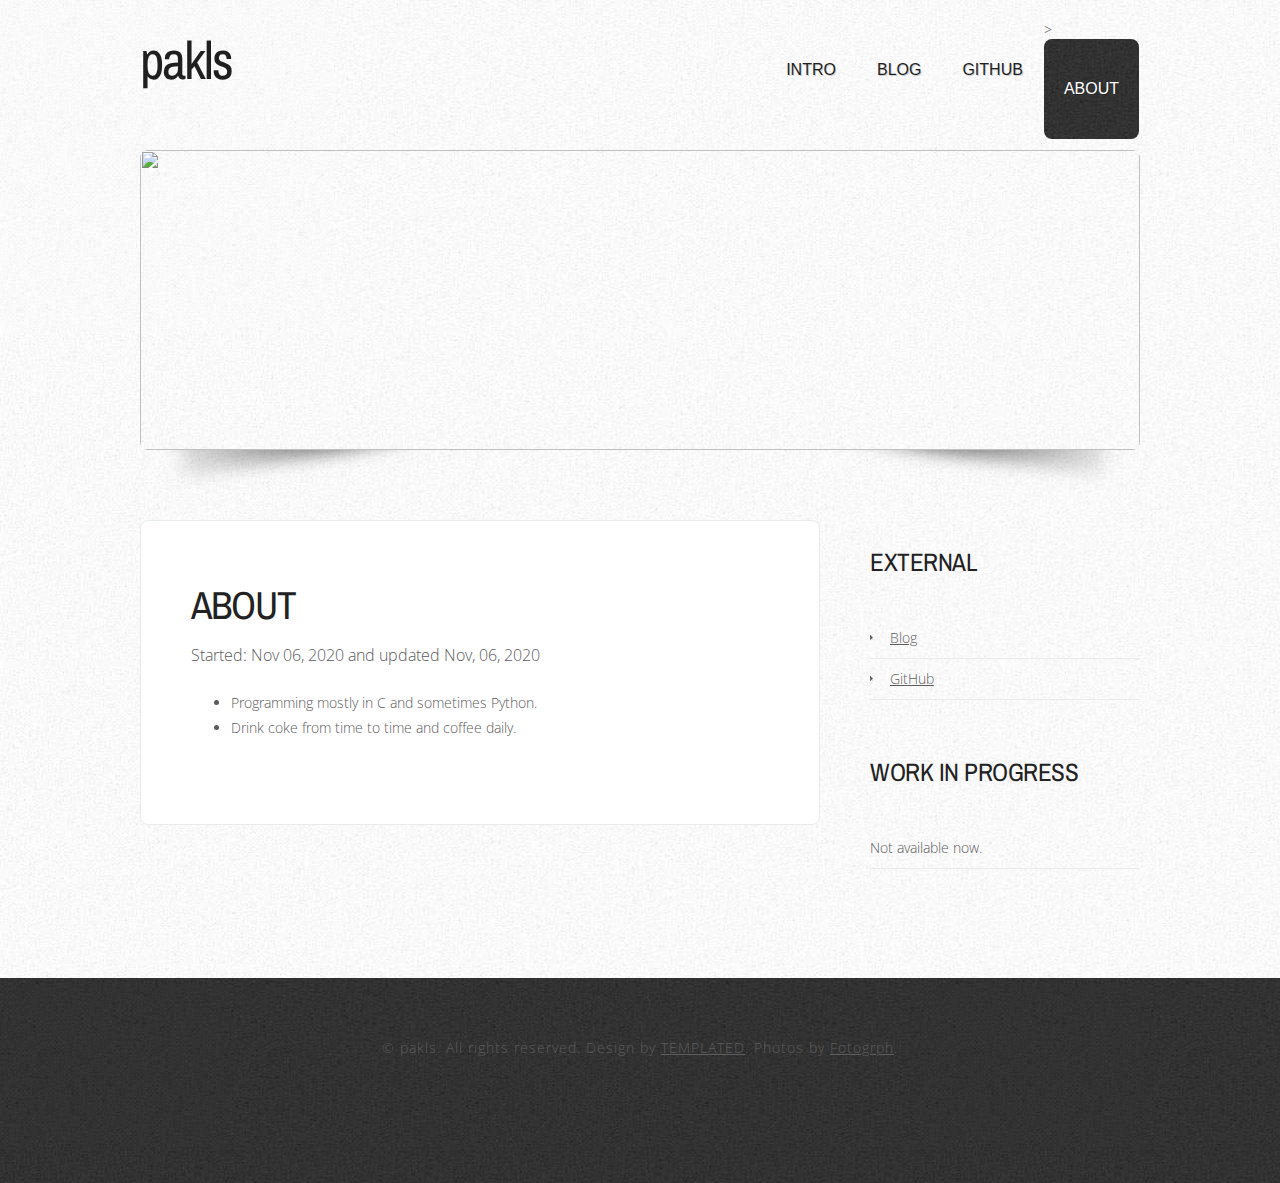
==== about.html @ 5e721b74 "first version" ====
<!DOCTYPE html PUBLIC "-//W3C//DTD XHTML 1.0 Strict//EN" "http://www.w3.org/TR/xhtml1/DTD/xhtml1-strict.dtd">
<!--
Design by TEMPLATED
http://templated.co
Released for free under the Creative Commons Attribution License

Name       : Murky Stairwell 
Description: A two-column, fixed-width design with dark color scheme.
Version    : 1.0
Released   : 20130405

-->
<html xmlns="http://www.w3.org/1999/xhtml">
<head>
<meta name="keywords" content="" />
<meta name="description" content="" />
<meta http-equiv="content-type" content="text/html; charset=utf-8" />
<title>Personal Homepage</title>
<link href='http://fonts.googleapis.com/css?family=Archivo+Narrow:400,700|Open+Sans:400,300' rel='stylesheet' type='text/css' />
<link href="style.css" rel="stylesheet" type="text/css" media="screen" />
</head>
<body>
<div id="wrapper">
	<div id="header-wrapper">
		<div id="header" class="container">
			<div id="logo">
				<h1><a href="#">pakls</a></h1>
			</div>
			<div id="menu">
				<ul>
					<li><a href="#">Intro</a></li>
					<li><a href="https://medium.com/@pakls">Blog</a></li>
					<li><a href="https://github.com/paklsl">GitHub</a></li>
					<li class="current_page_item">><a href="about.html">About</a></li>
				</ul>
			</div>
		</div>
		<div id="banner">
			<!--div class="content"><img src="images/img02.jpg" width="1000" height="300" alt="" /></div-->
			<div class="content"><img src="images/2020-europe.jp2" width="1000" height="300" alt="" /></div>
		</div>
	</div>
	<!-- end #header -->
	
	<div id="page">
		<div id="content">
			<div class="post">
				<h2 class="title"><a href="#">ABOUT</a></h2>
				<p class="meta"><span class="date">Started: Nov 06, 2020 and updated Nov, 06, 2020</span></p>
				<div style="clear: both;">&nbsp;</div>
				<div class="entry">
                    <ul>
                        <li>Programming mostly in C and sometimes Python.</li>
                        <li>Drink coke from time to time and coffee daily.</li>
                    </ul>
				</div>
			</div>
			<div style="clear: both;">&nbsp;</div>
		</div>
		<!-- end #content -->
		<div id="sidebar">
			<ul>
				<li>
					<h2>External</h2>
					<ul>
						<li><a href="https://medium.com/@pakls">Blog</a></li>
						<li><a href="https://github.com/pakls">GitHub</a></li>
					</ul>
					<h2>Work in Progress</h2>
					<ul>
						<li>Not available now.</li>
					</ul>
				</li>
			</ul>
		</div>
		<!-- end #sidebar -->
		<div style="clear: both;">&nbsp;</div>
	</div>
	<!-- end #page --> 
</div>
<div id="footer">
	<p>&copy; pakls. All rights reserved. Design by <a href="http://templated.co" rel="nofollow">TEMPLATED</a>. Photos by <a href="http://fotogrph.com/">Fotogrph</a>.</p>
</div>
<!-- end #footer -->
</body>
</html>
---- style.css ----
/*
Design by TEMPLATED
http://templated.co
Released for free under the Creative Commons Attribution License
*/

body {
	margin: 0;
	padding: 0;
	background: #050505 url(images/img01.jpg) repeat;
	font-family: 'Open Sans', sans-serif;
	font-size: 14px;
	font-weight: 300;
	color: #5B5B5B;
}

h1, h2, h3 {
	margin: 0;
	padding: 0;
	text-transform: uppercase;
	font-family: 'Archivo Narrow', sans-serif;
	font-weight: normal;
	font-weight: 200;
	color: #222222;
}

h1 {
	font-size: 2em;
}

h2 {
	font-size: 2.8em;
}

h3 {
	font-size: 1.6em;
}

p, ul, ol {
	margin-top: 0;
	line-height: 180%;
}

ul, ol {
}

a {
	color: #5E5E5E;
}

a:hover {
}

#wrapper {
	background: #FFFFFF url(images/img05.jpg) repeat;
}

.container {
	width: 1000px;
	margin: 0px auto;
}

/* Header */

#header-wrapper {
	overflow: hidden;
}

#header {
	width: 1000px;
	height: 150px;
	margin: 0 auto;
	padding: 0px 0px;
}

/* Logo */

#logo {
	float: left;
	width: 300px;
	margin: 0;
	padding: 0;
	color: #FFFFFF;
}

#logo h1, #logo p {
}

#logo h1 {
	line-height: 120px;
	text-transform: lowercase;
	letter-spacing: -2px;
	font-size: 3.8em;
}

#logo h1 a {
	color: #1F1F1F;
}

#logo p {
	margin: 0;
	padding: 0px 0 0 0px;
	letter-spacing: -1px;
	font: normal 18px Georgia, "Times New Roman", Times, serif;
	font-style: italic;
	color: #8E8E8E;
}

#logo p a {
	color: #8E8E8E;
}

#logo a {
	border: none;
	background: none;
	text-decoration: none;
	color: #000000;
}

/* Splash */

#splash {
	width: 960px;
	height: 300px;
	margin: 0px auto;
}

/* Search */

#search {
	float: right;
	width: 280px;
	height: 60px;
	padding: 20px 0px 0px 0px;
}

#search form {
	height: 41px;
	margin: 0;
	padding: 10px 0 0 20px;
}

#search fieldset {
	margin: 0;
	padding: 0;
	border: none;
}

#search-text {
	width: 170px;
	padding: 6px 5px 2px 5px;
	border: 1px solid #E7EBED;
	background: #FFFFFF;
	text-transform: lowercase;
	font: normal 11px Arial, Helvetica, sans-serif;
	color: #5D781D;
}

#search-submit {
	width: 50px;
	height: 22px;
	border: none;
	background: #B9B9B9;
	color: #000000;
}

/* Menu */

#menu {
	float: right;
	width: 500px;
	height: 90px;
	margin: 0 auto;
	padding: 0;
}

#menu ul {
	float: right;
	margin: 0;
	padding: 20px 0px 0px 0px;
	list-style: none;
	line-height: normal;
}

#menu li {
	float: left;
}

#menu a {
	display: block;
	line-height: 100px;
	margin-right: 1px;
	padding: 0px 20px 0px 20px;
	text-decoration: none;
	text-align: center;
	text-shadow: 1px 1px 0px rgba(0,0,0,.2);
	text-transform: uppercase;
	font-family: 'Oswald', sans-serif;
	font-size: 16px;
	font-weight: 300;
	color: #1F1F1F;
	border: none;
}

#menu a:hover, #menu .current_page_item a {
	background: url(images/img01.jpg) repeat;
	border-radius: 8px;
	text-decoration: none;
	color: #FFFFFF;
}

#menu .current_page_item a {
}

/* Page */

#page {
	width: 1000px;
	margin: 0 auto;
	padding: 30px 0px;
}

/* Content */

#content {
	float: left;
	width: 680px;
	padding: 0px 0px 0px 0px;
}

.post {
	overflow: hidden;
	padding: 50px 50px 30px 50px;
	margin-bottom: 40px;
	border: 1px solid #E7EBED;
	border-radius: 8px;
	background: #FFF;
}

.post .title {
	padding: 7px 0px 0px 0px;
	letter-spacing: -1px;
}

.post .title a {
	border: none;
	text-decoration: none;
	color: #222222;
}

.post .meta {
	margin-bottom: 30px;
	padding: 10px 0px 0px 0px;
	text-align: left;
	font-size: 16px;
	font-weight: 300;
}

.post .meta .date {
	float: left;
}

.post .meta .posted {
	float: right;
}

.post .meta a {
}

.post .entry {
	padding: 0px 0px 40px 0px;
	text-align: justify;
}

.links {
	padding-top: 20px;
	margin-bottom: 30px;
}

.more {
	display: block;
	float: left;
	width: 88px;
	padding: 5px 5px;
	margin-right: 10px;
	background: #222222;
	border-radius: 8px;
	color: #FFFFFF;
	text-align: center;
	text-decoration: none;
}

.comments {
	display: block;
	float: left;
	width: 88px;
	padding: 5px 5px;
	background: #222222;
	color: #FFFFFF;
	border-radius: 8px;
	text-align: center;
	text-decoration: none;
}

/* Sidebar */

#sidebar {
	float: right;
	width: 270px;
	margin: 0px;
	padding: 30px 0px 0px 0px;
}

#sidebar ul {
	margin: 0;
	padding: 0;
	list-style: none;
}

#sidebar li {
	margin: 0;
	padding: 0;
}

#sidebar li ul {
	margin: 0px 0px;
	padding-bottom: 60px;
}

#sidebar li li {
	line-height: 40px;
	border-bottom: 1px solid #E7EBED;
	margin: 0px 0px;
	border-left: none;
}

#sidebar li li span {
	display: block;
	margin-top: -20px;
	padding: 0;
	font-size: 11px;
	font-style: italic;
}

#sidebar li li a {
	padding: 0px 0px 0px 20px;
	background: url(images/img04.jpg) no-repeat left 50%;
}

#sidebar h2 {
	height: 38px;
	padding: 0px 0px 30px 0px;
	letter-spacing: -.5px;
	font-size: 1.8em;
	color: #222222;
}

#sidebar p {
	margin: 0 0px;
	padding: 0px 30px 20px 30px;
	text-align: justify;
}

#sidebar a {
	border: none;
}

#sidebar a:hover {
	text-decoration: underline;
}

/* Calendar */

#calendar {
}

#calendar_wrap {
	padding: 20px;
}

#calendar table {
	width: 100%;
}

#calendar tbody td {
	text-align: center;
}

#calendar #next {
	text-align: right;
}

/* Three Column Footer Content */

#footer-content {
	overflow: hidden;
	width: 1000px;
	margin: 0px auto;
	color: #D6E2F0;
}

#footer-content a {
	color: #92A9B6;
}

#footer-bg {
	overflow: hidden;
	padding: 30px 0px;
	background: #E8E8E8;
}

#footer-content h2 {
	margin: 0px;
	padding: 0px 0px 20px 0px;
	letter-spacing: -1px;
	font-size: 26px;
	color: #262626;
}


#footer-content #fbox1 {
	float: left;
	width: 300px;
	margin-right: 50px;
}

#footer-content #fbox2 {
	float: left;
	width: 300px;
}

#footer-content #fbox3 {
	float: right;
	width: 300px;
}

#footer-content a {
}

#column1 {
	float: left;
	width: 290px;
	margin-right: 30px;
}

#column2 {
	float: left;
	width: 280px;
}

#column3 {
	float: right;
	width: 260px;
}

/* Footer */

#footer {
	height: 140px;
	margin: 0 auto;
	padding: 50px 0 15px 0;
}

#footer p {
	margin: 0;
	padding-top: 10px;
	letter-spacing: 1px;
	line-height: normal;
	font-size: 14px;
	text-align: center;
	color: #5E5E5E;
}

#footer a {
	color: #5E5E5E;
}

#marketing {
	overflow: hidden;
	margin-bottom: 30px;
	padding: 20px 0px 10px 0px;
	border-top: 1px solid #E7EBED;
	border-bottom: 1px solid #E7EBED;
}

#marketing .text1 {
	float: left;
	margin: 0px;
	padding: 0px;
	letter-spacing: -2px;
	text-transform: lowercase;
	font-size: 34px;
	color: #345E9B;
}

#marketing .text2 {
	float: right;
}

#marketing .text2 a {
	display: block;
	width: 252px;
	height: 38px;
	padding: 15px 0px 0px 0px;
	background: url(images/img07.jpg) no-repeat left top;
	letter-spacing: -2px;
	text-align: center;
	text-transform: lowercase;
	font-size: 30px;
	color: #FFFFFF;
}

#banner {
	margin: 0px auto;
	width: 1000px;
	height: 340px;
	background: url(images/img03.png) no-repeat left bottom;
}

#banner img
{
	border-radius: 8px;
}

#banner .content {
}


.list-style1 {
	margin: 0px;
	padding: 0px;
	list-style: none;
}

.list-style1 a {
	color: #7F7F7F;
}
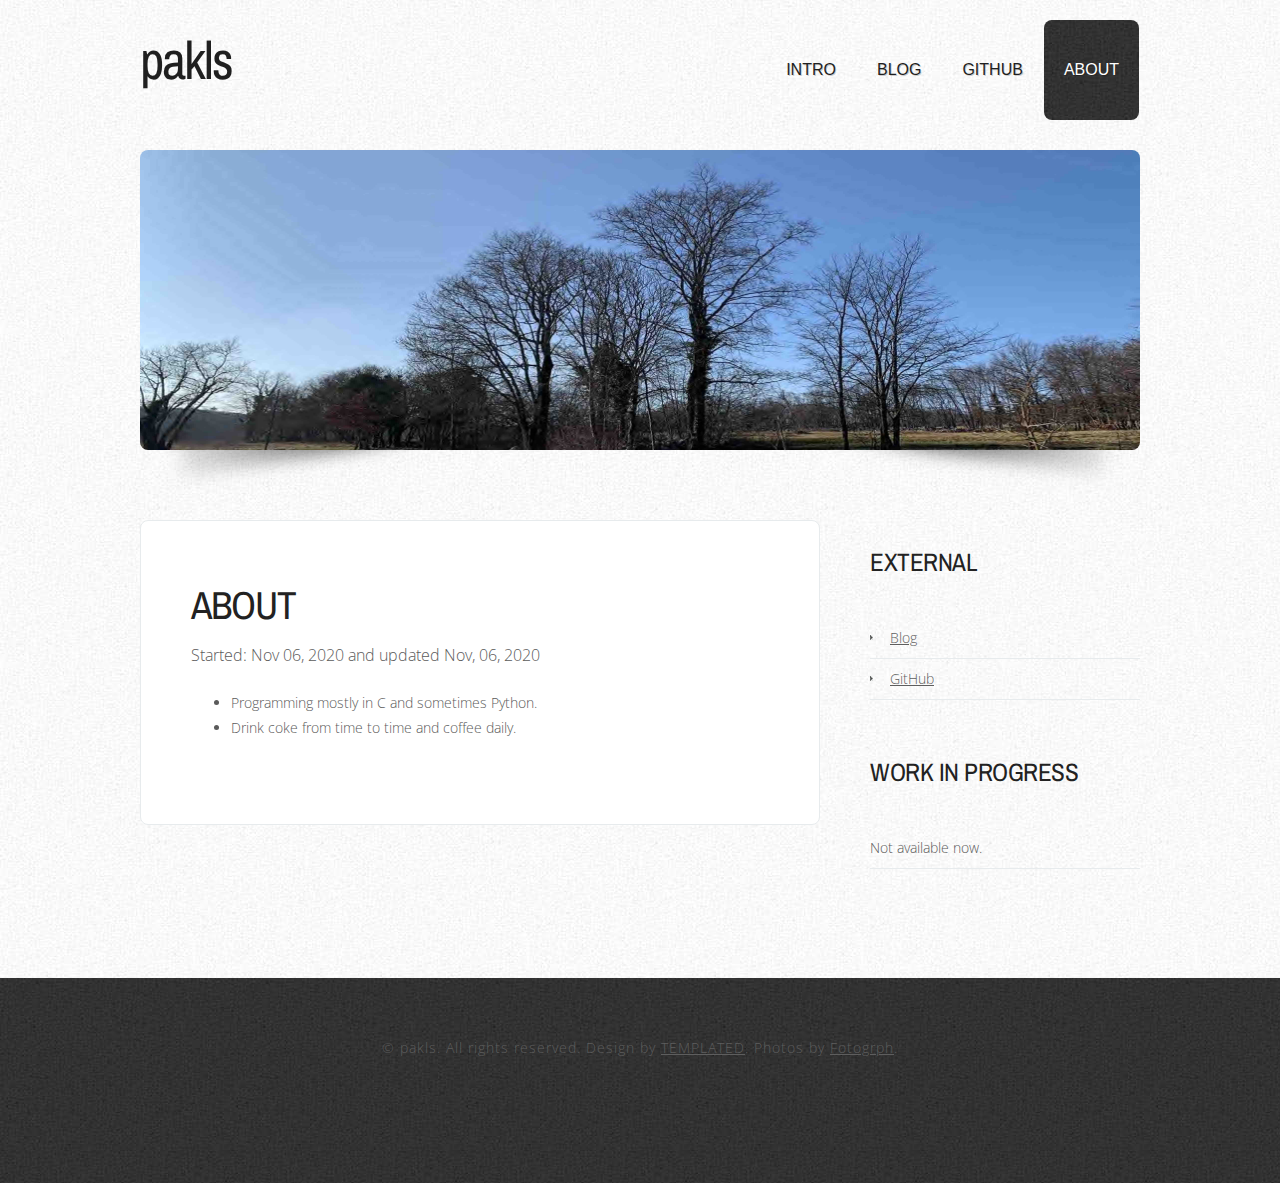
==== commit e5988a0c: "use jpeg instead of jp2 because chrome doesn't support jp2" ====
--- a/about.html
+++ b/about.html
@@ -28,16 +28,16 @@
 			</div>
 			<div id="menu">
 				<ul>
-					<li><a href="#">Intro</a></li>
+					<li><a href="/">Intro</a></li>
 					<li><a href="https://medium.com/@pakls">Blog</a></li>
 					<li><a href="https://github.com/paklsl">GitHub</a></li>
-					<li class="current_page_item">><a href="about.html">About</a></li>
+					<li class="current_page_item"><a href="#">About</a></li>
 				</ul>
 			</div>
 		</div>
 		<div id="banner">
 			<!--div class="content"><img src="images/img02.jpg" width="1000" height="300" alt="" /></div-->
-			<div class="content"><img src="images/2020-europe.jp2" width="1000" height="300" alt="" /></div>
+			<div class="content"><img src="images/2020-europe.jpg" width="1000" height="300" alt="" /></div>
 		</div>
 	</div>
 	<!-- end #header -->
